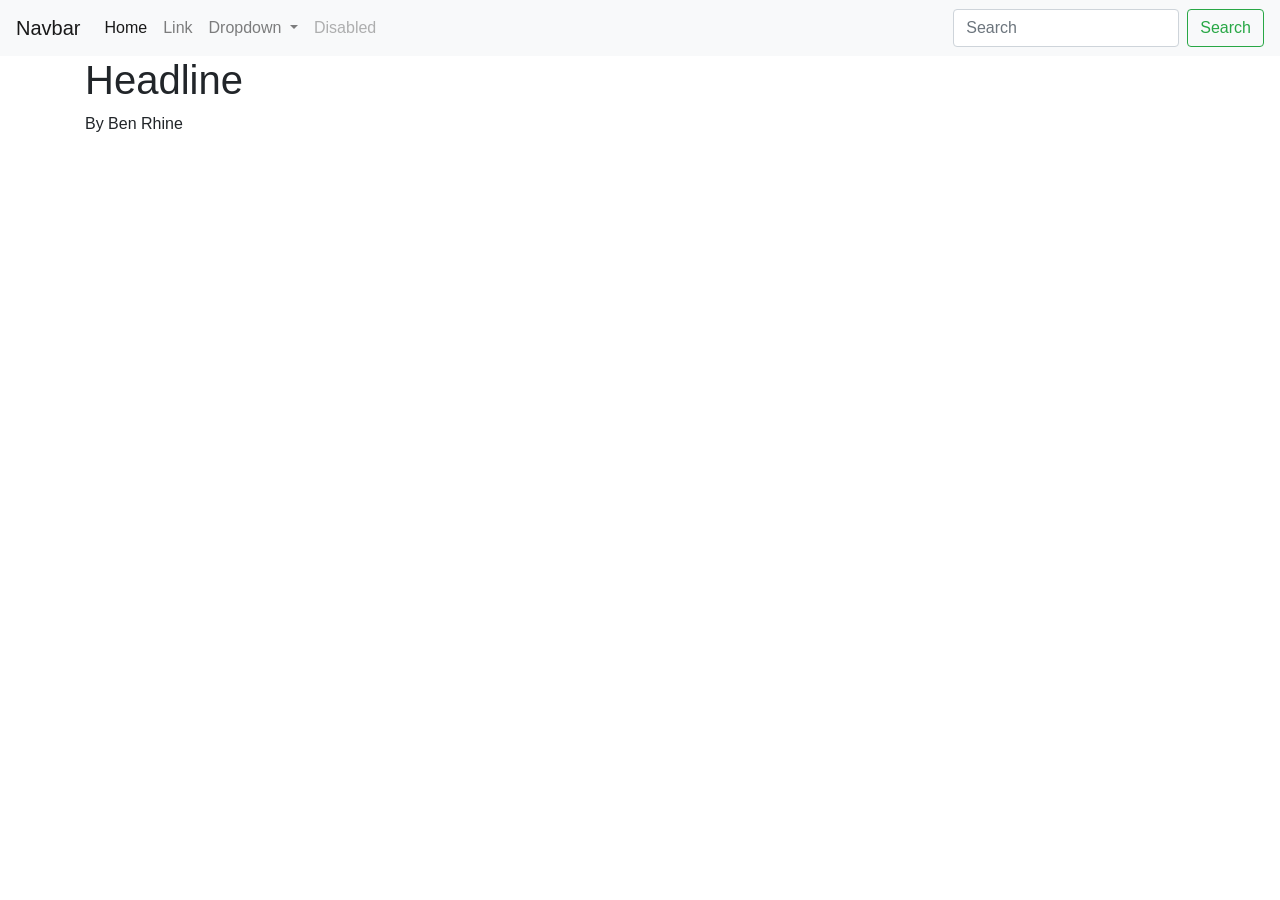
==== html-frame/index.html @ 72cdf842 "added bootstrap template, div container, headline + byline" ====
<!DOCTYPE html>
<html lang="en">

<head>
    <meta charset="UTF-8">
    <meta name="viewport" content="width=device-width, initial-scale=1.0">

    <title>HTML Frame</title>

    <link href="https://cdn.jsdelivr.net/npm/bootstrap@4.6.2/dist/css/bootstrap.min.css" rel="stylesheet">

    <link rel="stylesheet" href="css/style.css">
</head>

<body>

    <nav class="navbar navbar-expand-lg navbar-light bg-light">
  <a class="navbar-brand" href="#">Navbar</a>
  <button class="navbar-toggler" type="button" data-toggle="collapse" data-target="#navbarSupportedContent" aria-controls="navbarSupportedContent" aria-expanded="false" aria-label="Toggle navigation">
    <span class="navbar-toggler-icon"></span>
  </button>

  <div class="collapse navbar-collapse" id="navbarSupportedContent">
    <ul class="navbar-nav mr-auto">
      <li class="nav-item active">
        <a class="nav-link" href="#">Home <span class="sr-only">(current)</span></a>
      </li>
      <li class="nav-item">
        <a class="nav-link" href="#">Link</a>
      </li>
      <li class="nav-item dropdown">
        <a class="nav-link dropdown-toggle" href="#" id="navbarDropdown" role="button" data-toggle="dropdown" aria-haspopup="true" aria-expanded="false">
          Dropdown
        </a>
        <div class="dropdown-menu" aria-labelledby="navbarDropdown">
          <a class="dropdown-item" href="#">Action</a>
          <a class="dropdown-item" href="#">Another action</a>
          <div class="dropdown-divider"></div>
          <a class="dropdown-item" href="#">Something else here</a>
        </div>
      </li>
      <li class="nav-item">
        <a class="nav-link disabled" href="#" tabindex="-1" aria-disabled="true">Disabled</a>
      </li>
    </ul>
    <form class="form-inline my-2 my-lg-0">
      <input class="form-control mr-sm-2" type="search" placeholder="Search" aria-label="Search">
      <button class="btn btn-outline-success my-2 my-sm-0" type="submit">Search</button>
    </form>
  </div>
</nav>

<div class="container">

    <h1 class="headline">Headline</h1>    
    <p class="byline">By Ben Rhine</p>

</div>

    <script src="https://code.jquery.com/jquery-3.5.1.slim.min.js"></script>
    <script src="https://cdn.jsdelivr.net/npm/popper.js@1.16.1/dist/umd/popper.min.js"></script>
    <script src="https://cdn.jsdelivr.net/npm/bootstrap@4.6.2/dist/js/bootstrap.min.js"></script>

</body>

</html>
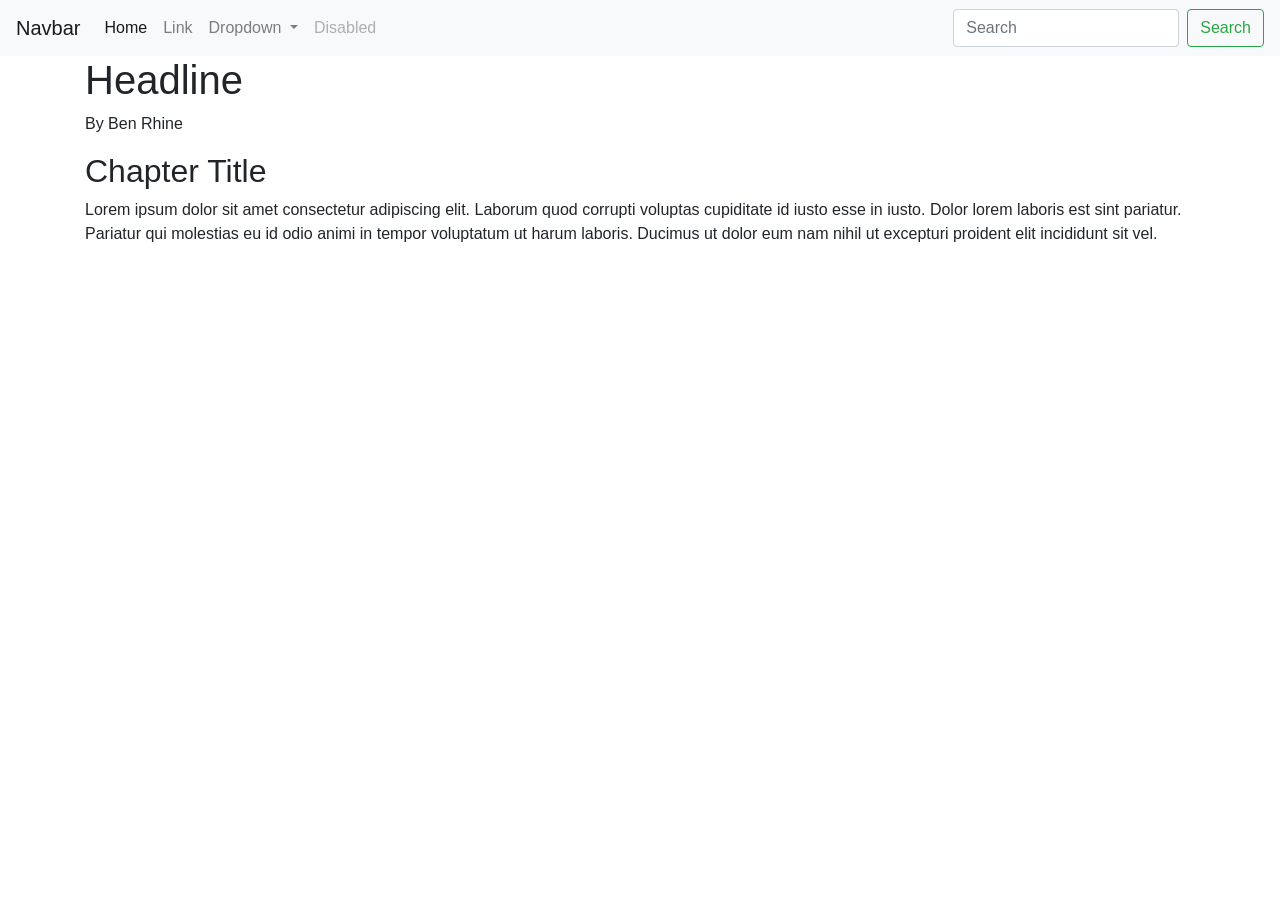
==== commit 2271ad44: "added chapter headline and p text" ====
--- a/html-frame/index.html
+++ b/html-frame/index.html
@@ -56,6 +56,17 @@
     <h1 class="headline">Headline</h1>    
     <p class="byline">By Ben Rhine</p>
 
+    <div class="chapter">
+        <h2 class="chapter-headline">Chapter Title</h2>
+
+        <p>
+            Lorem ipsum dolor sit amet consectetur adipiscing elit. Laborum quod corrupti voluptas cupiditate id iusto esse in iusto. 
+            Dolor lorem laboris est sint pariatur. Pariatur qui molestias eu id odio animi in tempor voluptatum ut harum laboris. 
+            Ducimus ut dolor eum nam nihil ut excepturi proident elit incididunt sit vel.
+        </p>
+        
+    </div>
+
 </div>
 
     <script src="https://code.jquery.com/jquery-3.5.1.slim.min.js"></script>
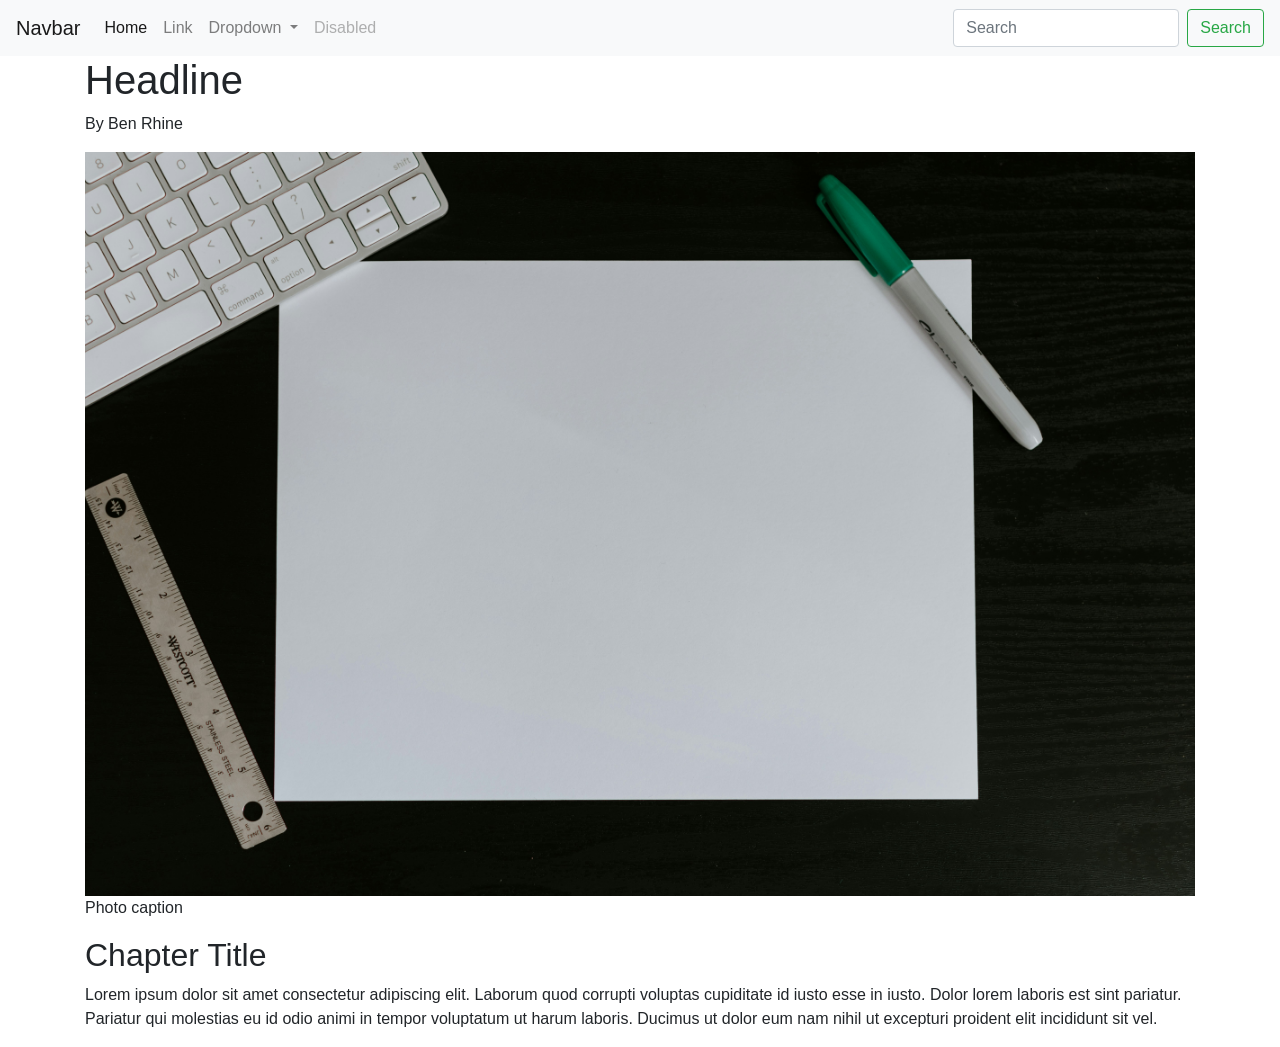
==== commit d3d7a0fb: "added place-holder img html and css" ====
--- a/html-frame/index.html
+++ b/html-frame/index.html
@@ -56,6 +56,11 @@
     <h1 class="headline">Headline</h1>    
     <p class="byline">By Ben Rhine</p>
 
+    <div class="photo">
+        <img src="place-holder.jpg" class="img-fluid" alt="alternate text">
+        <p class="photo-caption">Photo caption</p>
+    </div>
+
     <div class="chapter">
         <h2 class="chapter-headline">Chapter Title</h2>
 
@@ -64,7 +69,7 @@
             Dolor lorem laboris est sint pariatur. Pariatur qui molestias eu id odio animi in tempor voluptatum ut harum laboris. 
             Ducimus ut dolor eum nam nihil ut excepturi proident elit incididunt sit vel.
         </p>
-        
+
     </div>
 
 </div>
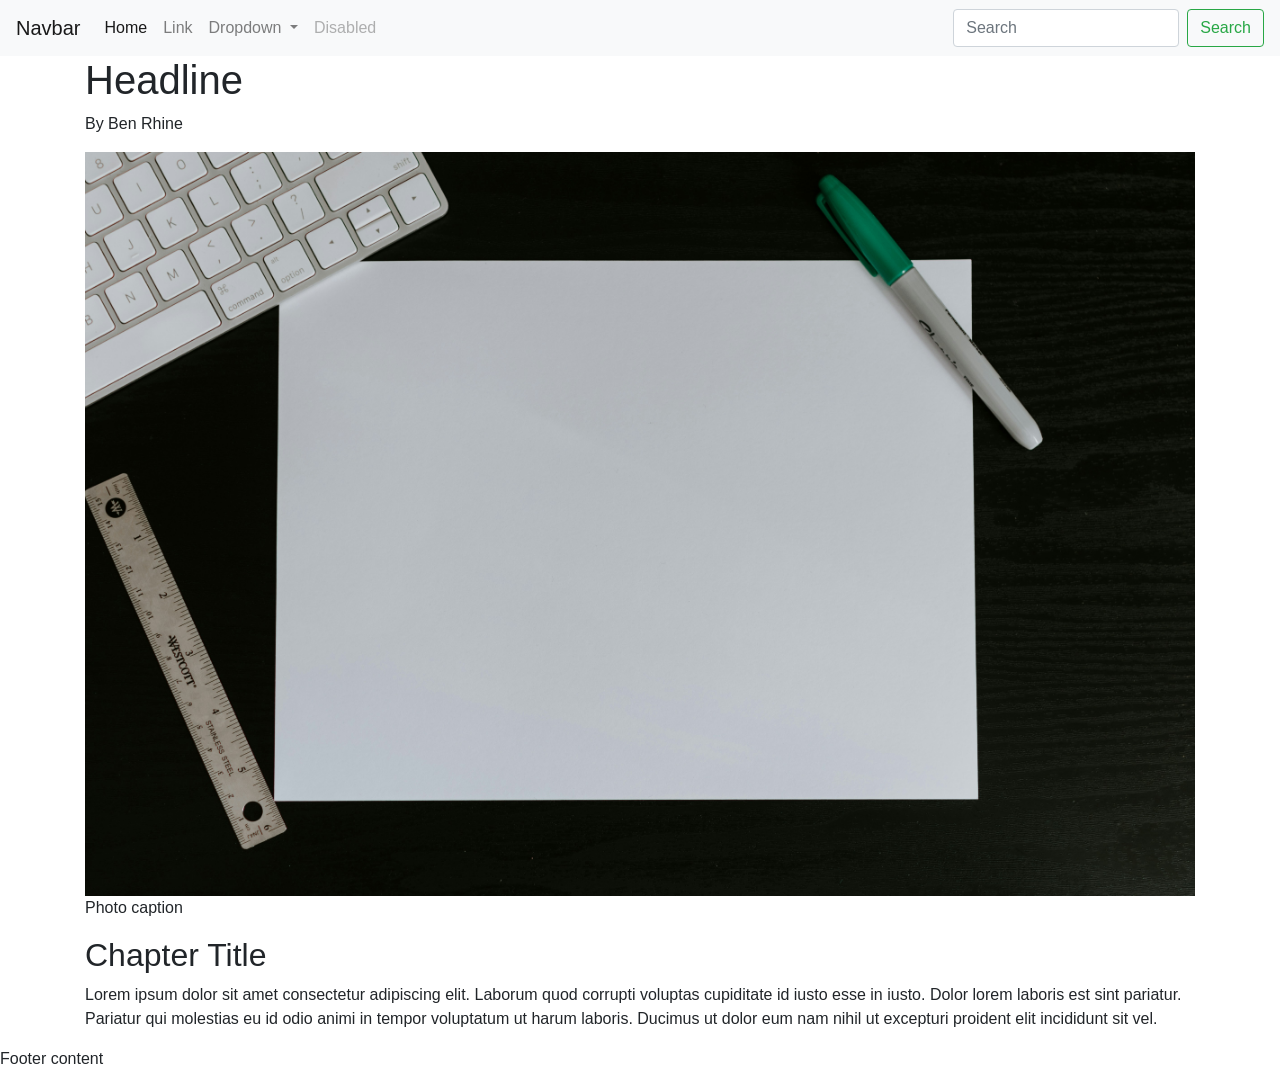
==== commit 674b6ec3: "added footer html and css" ====
--- a/html-frame/index.html
+++ b/html-frame/index.html
@@ -74,6 +74,10 @@
 
 </div>
 
+<footer class="footer">
+    <p>Footer content</p>
+</footer>    
+
     <script src="https://code.jquery.com/jquery-3.5.1.slim.min.js"></script>
     <script src="https://cdn.jsdelivr.net/npm/popper.js@1.16.1/dist/umd/popper.min.js"></script>
     <script src="https://cdn.jsdelivr.net/npm/bootstrap@4.6.2/dist/js/bootstrap.min.js"></script>
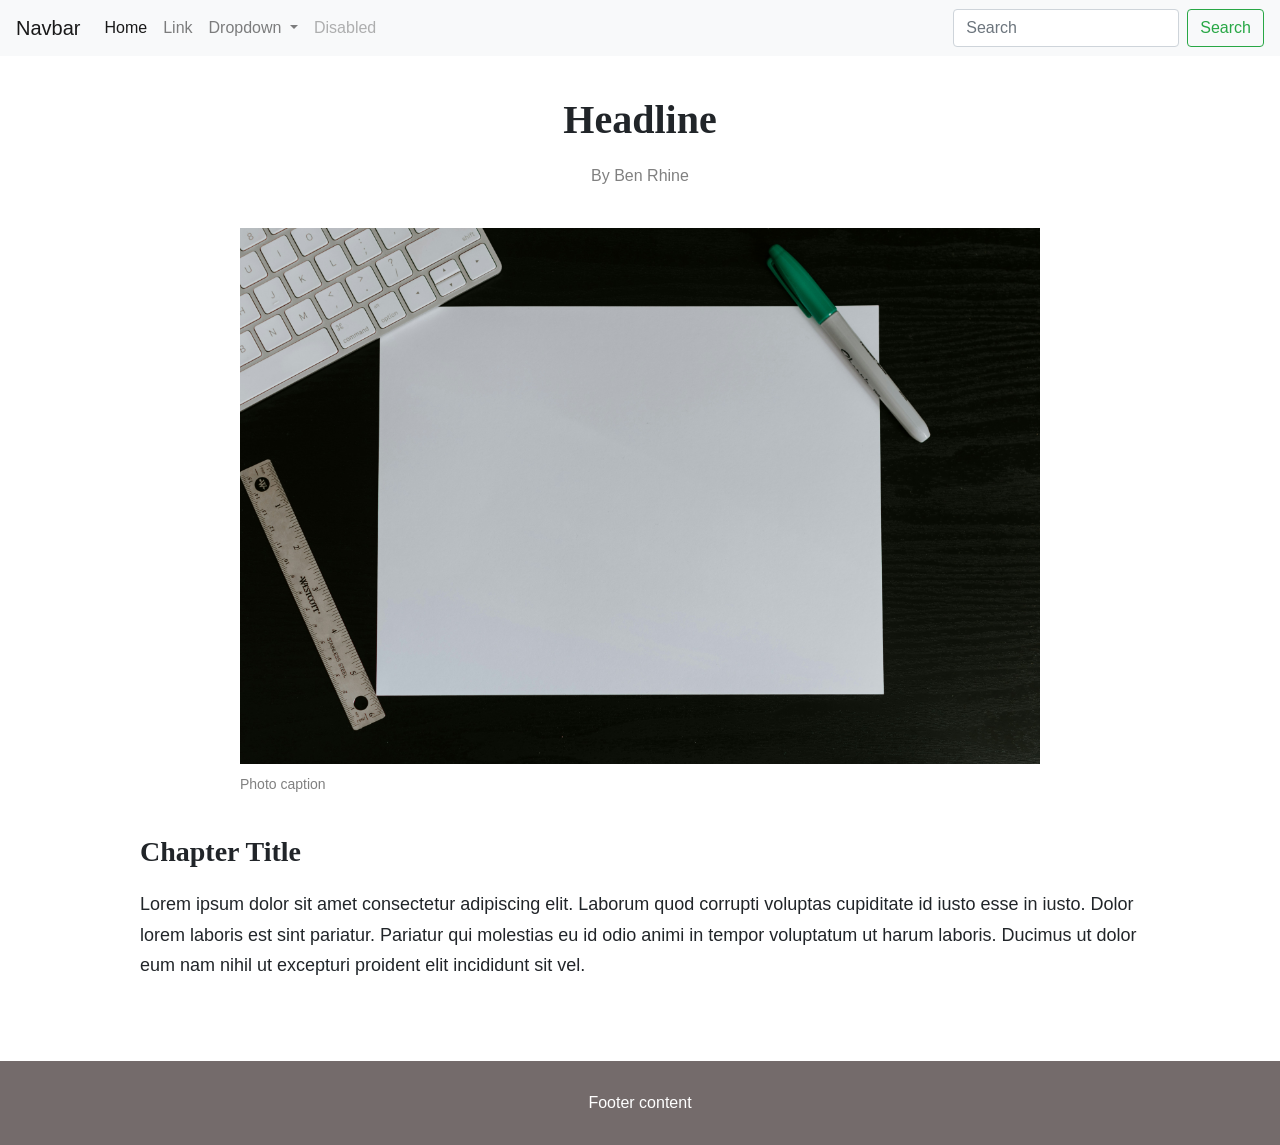
==== commit c625d445: "fixed css link problem" ====
--- a/html-frame/index.html
+++ b/html-frame/index.html
@@ -10,7 +10,7 @@
 
     <link href="https://cdn.jsdelivr.net/npm/bootstrap@4.6.2/dist/css/bootstrap.min.css" rel="stylesheet">
 
-    <link rel="stylesheet" href="css/style.css">
+    <link rel="stylesheet" href="style.css">
 </head>
 
 <body>
--- a/html-frame/style.css
+++ b/html-frame/style.css
@@ -0,0 +1,69 @@
+
+.container {
+    padding-top: 40px;
+    padding-bottom: 40px;
+}
+
+.headline {
+    font-family:Georgia, 'Times New Roman', Times, serif;
+    font-size: 40px;
+    font-weight: bold;
+    text-align: center;
+    margin-bottom: 20px;
+}
+
+.byline {
+    font-family:Arial, Helvetica, sans-serif;
+    font-size: 16px;
+    color: gray;
+    text-align: center;
+    margin-bottom: 30px;
+}
+
+.photo {
+    max-width: 800px;
+    margin: 40px auto;
+}
+
+.photo-caption {
+    font-family:Arial, Helvetica, sans-serif;
+    font-size: 14px;
+    color: gray;
+    text-align: left;
+    margin-top: 10px;
+}
+
+.photo img {
+    width: 100%;
+    height: auto;
+}
+
+.chapter {
+    max-width: 1000px;
+    margin: 40px auto;
+}
+
+.chapter-headline {
+    font-family:Georgia, 'Times New Roman', Times, serif;
+    font-size: 28px;
+    font-weight: bold;
+    margin-bottom: 20px;
+}
+
+.chapter p {
+    font-family:Arial, Helvetica, sans-serif;
+    font-size: 18px;
+    line-height: 1.7;
+    margin-bottom: 20px;
+}
+
+.footer {
+    background-color: rgb(116, 107, 107);
+    color: white;
+    text-align: center;
+    padding: 30px 20px;
+}
+
+.footer p {
+    margin-bottom: 0;
+}
